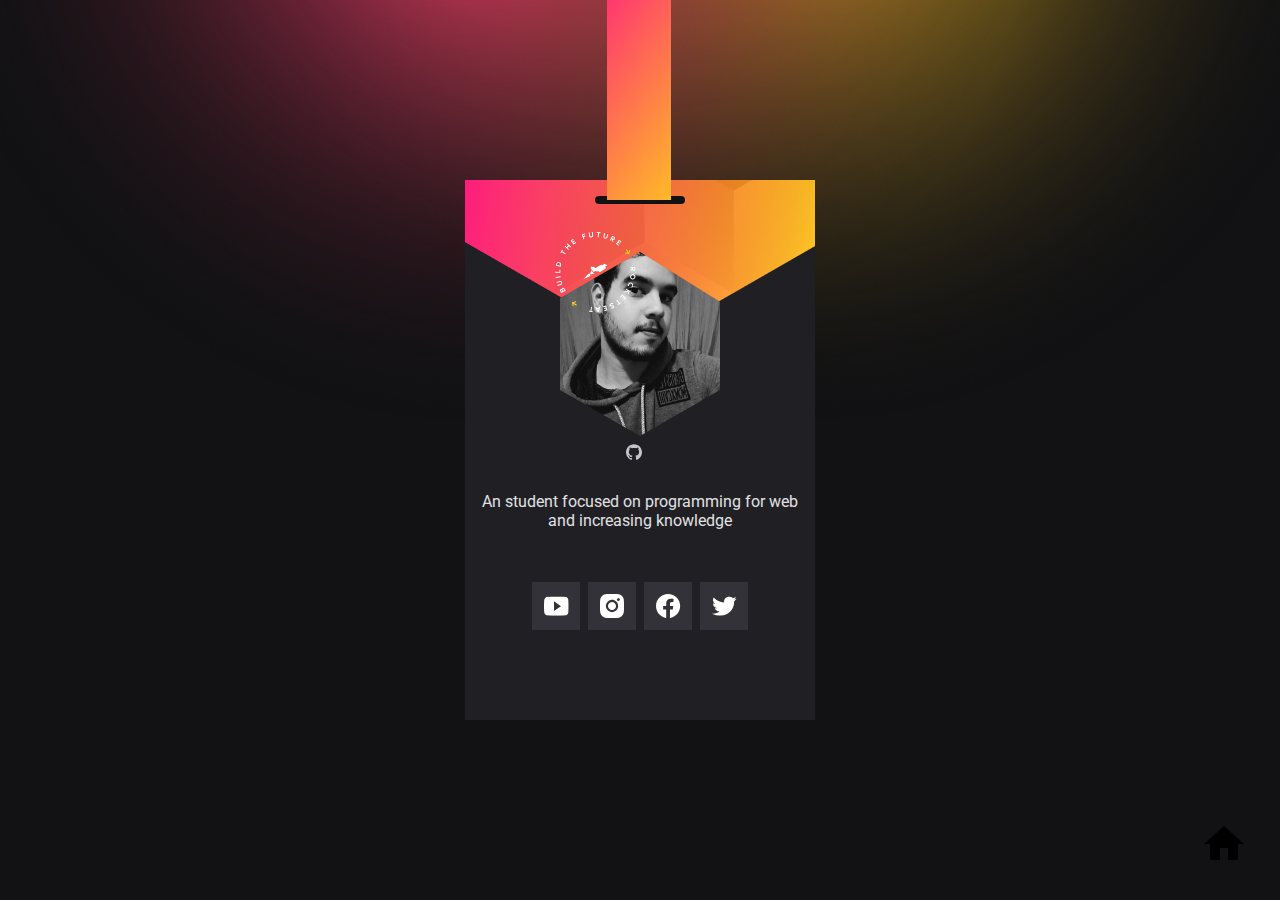
==== NLW/html/desktop.html @ dc2e4425 "Add files via upload" ====
<!DOCTYPE html>
<html lang="en">
<head>
   <meta charset="UTF-8">
   <meta http-equiv="X-UA-Compatible" content="IE=edge">
   <meta name="viewport" content="width=device-width, initial-scale=1.0">
   
   <title> Desktop </title>
   
   <link rel="shortcut icon" href="../images/coding.png" type="image/x-icon">
   <link rel= "stylesheet" href="../css/desktop.css">
   <link rel="preconnect" href="https://fonts.googleapis.com">
   <link rel="preconnect" href="https://fonts.gstatic.com" crossorigin> 
   <link href="https://fonts.googleapis.com/css2?family=Roboto:wght@400;700&display=swap" rel="stylesheet">

</head>

   <body>

      <main>
         <div class="quebra"></div>
         
         <div class="container">
            <img class="thong" src="../images/desktop/faixa.png" alt="faixa colorida">
            
            <div class="Avatar">
               <span>
                  <img src="../images/rocketseat.svg" alt="icone rocketseat">
               </span>
               <img id="profilePic" src="../images/pp.jpg" alt="foto pesssoal">
               
            </div>
            
            <h1 id="userName" > </h1>
            
            <a id="userURL" href="" target="_blank">
               <img src="../images/github 2.svg" alt="icone github">
               <span id="gitLogin"></span> </a>

               <p id="userBio">An student focused on programming for web and increasing knowledge</p>
               
               <ul id="socialLinks" >
                  
                  <li class="youtube" >
                     <a href="https://www.youtube.com" target="_blank">
                        <img src="../images/Youtube.svg" alt="icone youtube"></a>
                  </li>
                     
                  <li class="instagram">
                     <a href="https://www.instagram.com/howmuchisnothing/" target="_blank">
                        <img src="../images/Instagram.svg" alt="icone isntagram"></a>
                  </li>
                        
                  <li class="facebook">
                     <a href="../images/facelink.png" target="_blank">
                     <img src="../images/Facebook.svg" alt="icone facebook"></a>
                  </li>
                        
                  <li class="twitter">
                     <a href="https://twitter.com/nicothesecond" target="_blank">
                        <img src="../images/Twitter.svg" alt="icone twitter"></a>
                  </li>
                           
               </ul>
                        
         </div>
                     
      </main>
                  
      <a href="../index.html" id="home">
         <img src="../images/home_black.svg" alt="icone Home">
      </a>

   <script src="../script/main.js" ></script>

   </body>
</html>
---- NLW/css/desktop.css ----
/*          ~~CASCADING~~        */

* {
   margin: 0px;
   padding: 0px;
}

html, body {
   --items_color: #e0e0e5;
   --font_color:#1f1f23;

   height: 100%;
   font-family: 'Roboto', sans-serif;
   -webkit-font-smoothing: antialiased;
}



/*          ~~BODY~~        */

body {
   background: url(../images/Desktop.png);
   background-color: #121214;
   background-repeat: no-repeat;
   background-position: top;


   width: 100%x;
   height: 100%;
   display: grid;
   place-items: center;

}

main {
   background-image: url(../images/desktop/card-thong.png);
   background-color: #202024;
   width: 350px;
   height: 540px;
   position: relative;
}

.container {
   max-width: 350px;
   margin: -5rem auto 0;
   text-align: center;
   
   color: var(--items_color);
}

.Avatar {
   width: 10rem;
   margin: 8em auto 0;
   position: relative;
}



/*          ~~IMAGES~~         */

/* faixa acima do bilhete */
.thong {
   position:absolute;
   left: 40.6%;
   top: -15.6rem;
   width: 64px;
   height: 270px;
}

/* perfil */
.Avatar > img {
   width: 10rem;
   height: 11.5rem;
   object-fit: cover;
   
   clip-path: polygon(50% 0, 100% 27%, 100% 75%, 50% 100%, 0 75%, 0 25%);
}

.Avatar span {
   position: absolute;
   top: -20px;
   left: -5px;
   z-index: 1;
   transform: rotate(20deg);
}


/* home */
#home {
   position: absolute;
   bottom: 2rem;
   right: 2rem;
}

#home img {
   width: 3rem;
   height: 3rem;
}


/* icones */
ul {
   list-style: none;
   
   padding: 0;
   display: flex;
   gap: 0.5rem;
   justify-content: center;
}

/* espaco preto dentro do bilhete */
.quebra {
   background-color: #121214;
   border-radius: 20px;
   width: 90px;
   height: 8px;
   position: relative;
   margin: 1rem auto 0;
   display: flex;
   justify-content: center;
   align-items: center;
}



/*          ~~TEXT~~         */

h1 {
   font-size: 1.5rem;
}

a {
   color: #c4c4cc;
   text-decoration: none;
   margin-top: 0.25rem;
   
   display: flex;
   gap: 0.75rem;
   justify-content: center;
   align-items: center;
}


p {
   margin: 2rem 1rem 3rem;
}
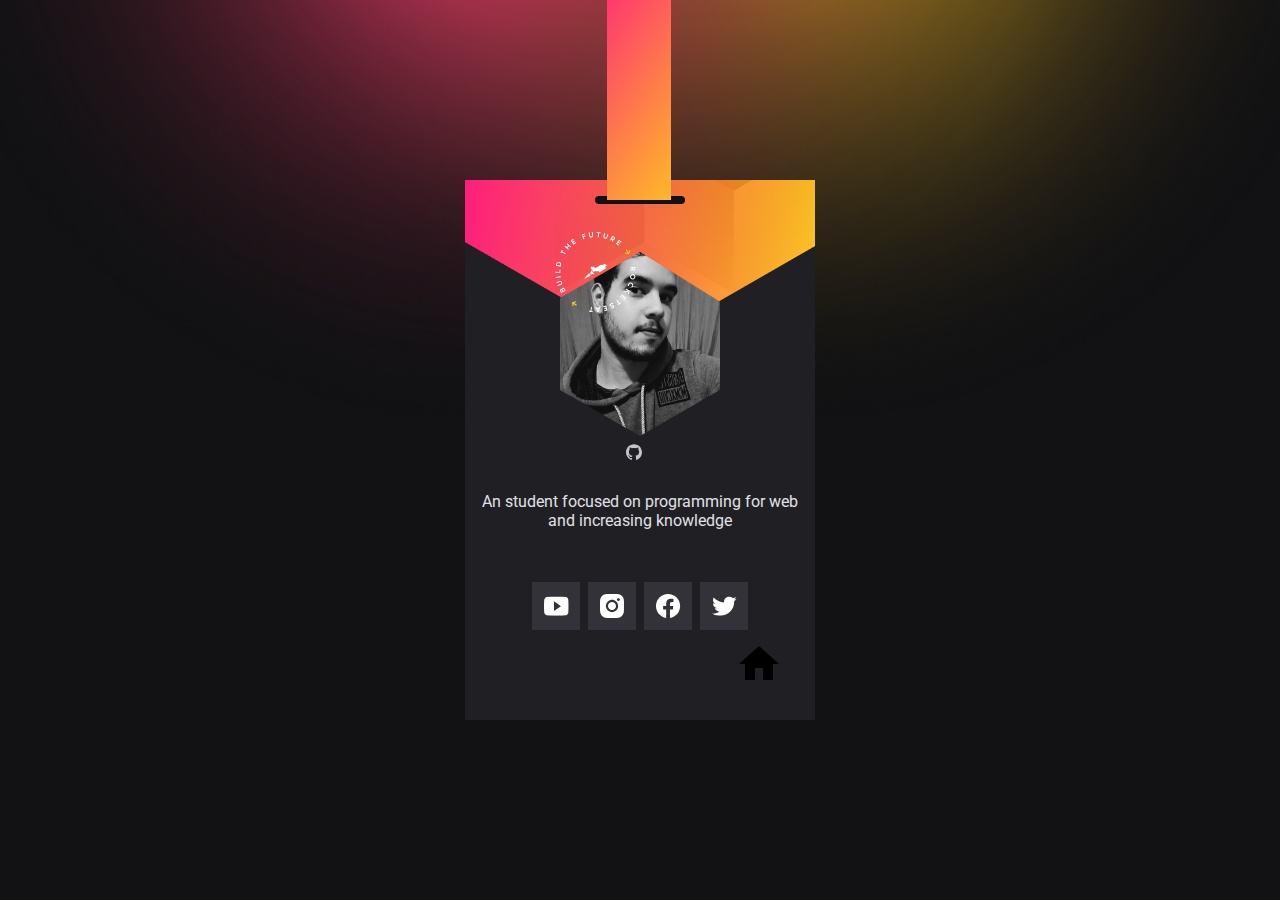
==== commit e8afb954: "Add files via upload" ====
--- a/NLW/html/desktop.html
+++ b/NLW/html/desktop.html
@@ -63,13 +63,14 @@
                            
                </ul>
                         
-         </div>
-                     
+               <a href="../index.html" id="home">
+                  <img src="../images/home_black.svg" alt="icone Home">
+               </a>
+         
+            </div>               
+
       </main>
                   
-      <a href="../index.html" id="home">
-         <img src="../images/home_black.svg" alt="icone Home">
-      </a>
 
    <script src="../script/main.js" ></script>
 
